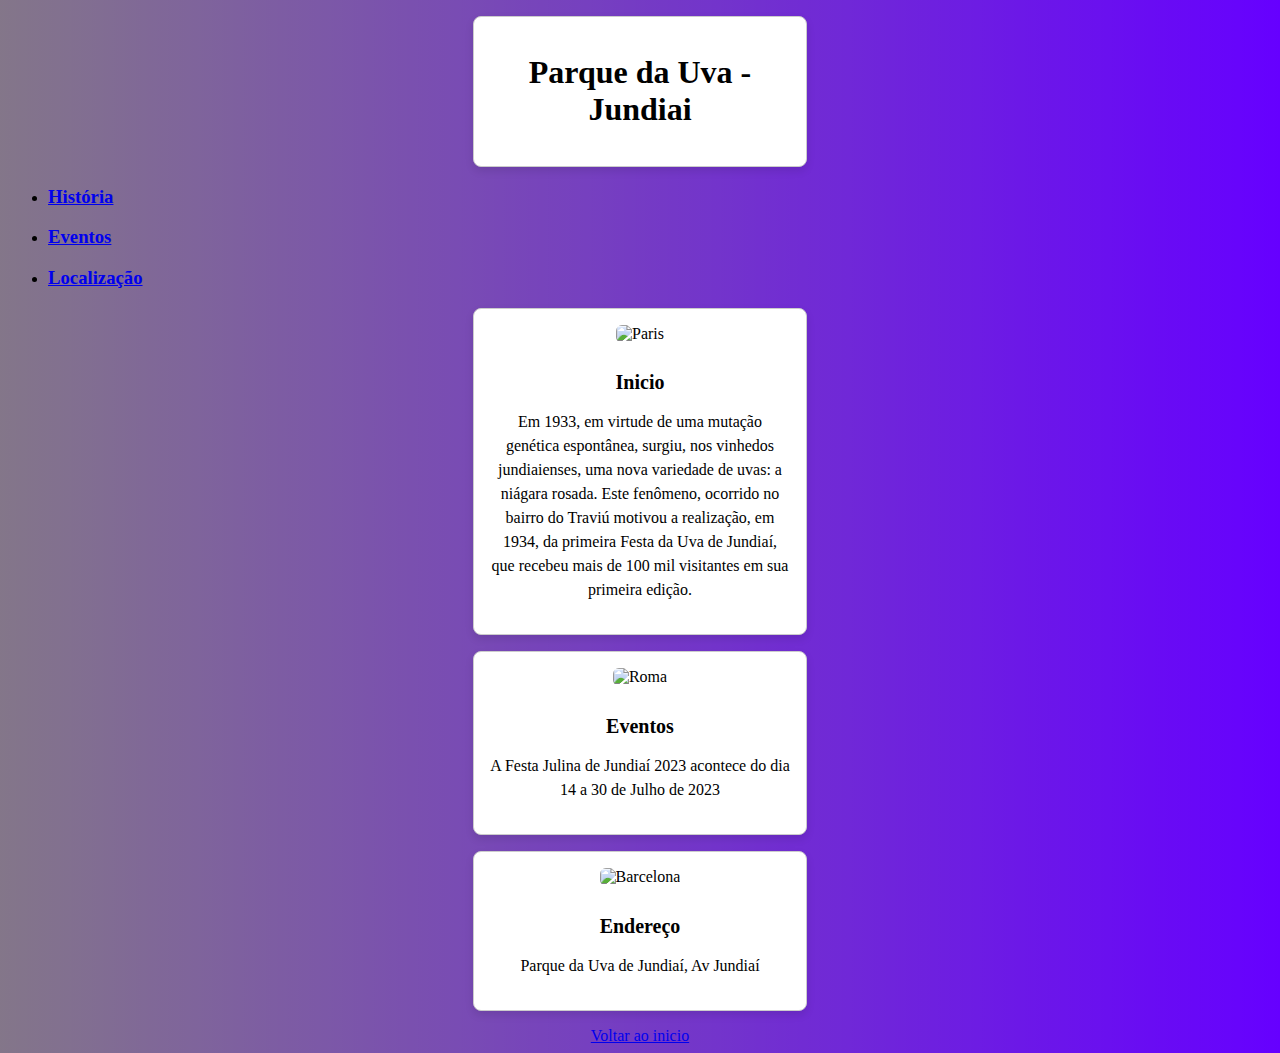
==== jundiai.html @ 75eec626 "Add files via upload" ====
<!DOCTYPE html>
<html lang="pt-br">
<head>
    <meta charset="UTF-8">
    <title>Guia da Europa</title>
    <style>
        /* Estilos para os cards, pode ser usado em uma arquivo a parte tambem */
        .card {
            border: 1px solid #ccc;
            border-radius: 8px;
            padding: 16px;
            margin: 16px;
            width: 300px;
            box-shadow: 0 4px 8px rgba(0, 0, 0, 0.1);
            background-color: #fff;
        }
        .card img {
            width: 100%;
            border-radius: 6px;
            margin-bottom: 12px;
        }
        .card h2 {
            font-size: 20px;
            margin-bottom: 8px;
        }
        .card p {
            font-size: 16px;
            line-height: 1.5;
        }
        body {
            background: rgb(25,0,36);
            background: linear-gradient(90deg, rgba(25,0,36,0.5354516806722689) 0%, rgba(102,0,255,1) 100%);
        }
    </style>
</head>
<body>
    
    <header>
        <center>
        <section id="init" class="card">
        <h1>Parque da Uva - Jundiai</h1>
        </section>
         </center>
        <nav>
            <ul>
                <li><h3><a href="#Historia">História</a></h3></li>
                <li><h3><a href="#Eventos">Eventos</a></h3></li>
                <li><h3><a href="#Local">Localização</a></h3></li>
                <!-- Adicione mais links conforme necessário -->
            </ul>
        </nav>
    </header>
    <center>
    <main>
        <section id="História" class="card">
            <img src="https://s2-g1.glbimg.com/eWOzENik7SwTALfCdLl0i3s4wHg=/0x0:1323x779/984x0/smart/filters:strip_icc()/i.s3.glbimg.com/v1/AUTH_59edd422c0c84a879bd37670ae4f538a/internal_photos/bs/2023/e/f/MpowFbRnC0DN9zdiwKcg/festa-da-uva-jundiai-2.jpg" alt="Paris">
            <h2>Inicio</h2>
            <p>Em 1933, em virtude de uma mutação genética espontânea, surgiu, nos vinhedos jundiaienses, uma nova variedade de uvas: a niágara rosada. Este fenômeno, ocorrido no bairro do Traviú motivou a realização, em 1934, da primeira Festa da Uva de Jundiaí, que recebeu mais de 100 mil visitantes em sua primeira edição.</p>
        </section>

        <section id="Eventos" class="card">
            <img src="https://jundiai.sp.gov.br/noticias/wp-content/uploads/sites/32/2023/01/52629736710_2433f01d4e_o.jpg" alt="Roma">
            <h2>Eventos </h2>
            <p> A Festa Julina de Jundiaí 2023 acontece do dia 14 a 30 de Julho de 2023</p>
        </section>

        <section id="#Local" class="card">
            <img src="https://encrypted-tbn0.gstatic.com/images?q=tbn:ANd9GcSY1gWeX4rbKM-FTo-fA4iWQKSy-PN0ma4x3Q&usqp=CAU" alt="Barcelona">
            <h2>Endereço</h2>
            <p>Parque da Uva de Jundiaí, Av Jundiaí</p>
        </section>
        <!-- Adicione mais seções para outros destinos -->
    </main>

    <footer>
        <li><a href="#init">Voltar ao inicio</a></li>
    </footer>
</body>
</html>
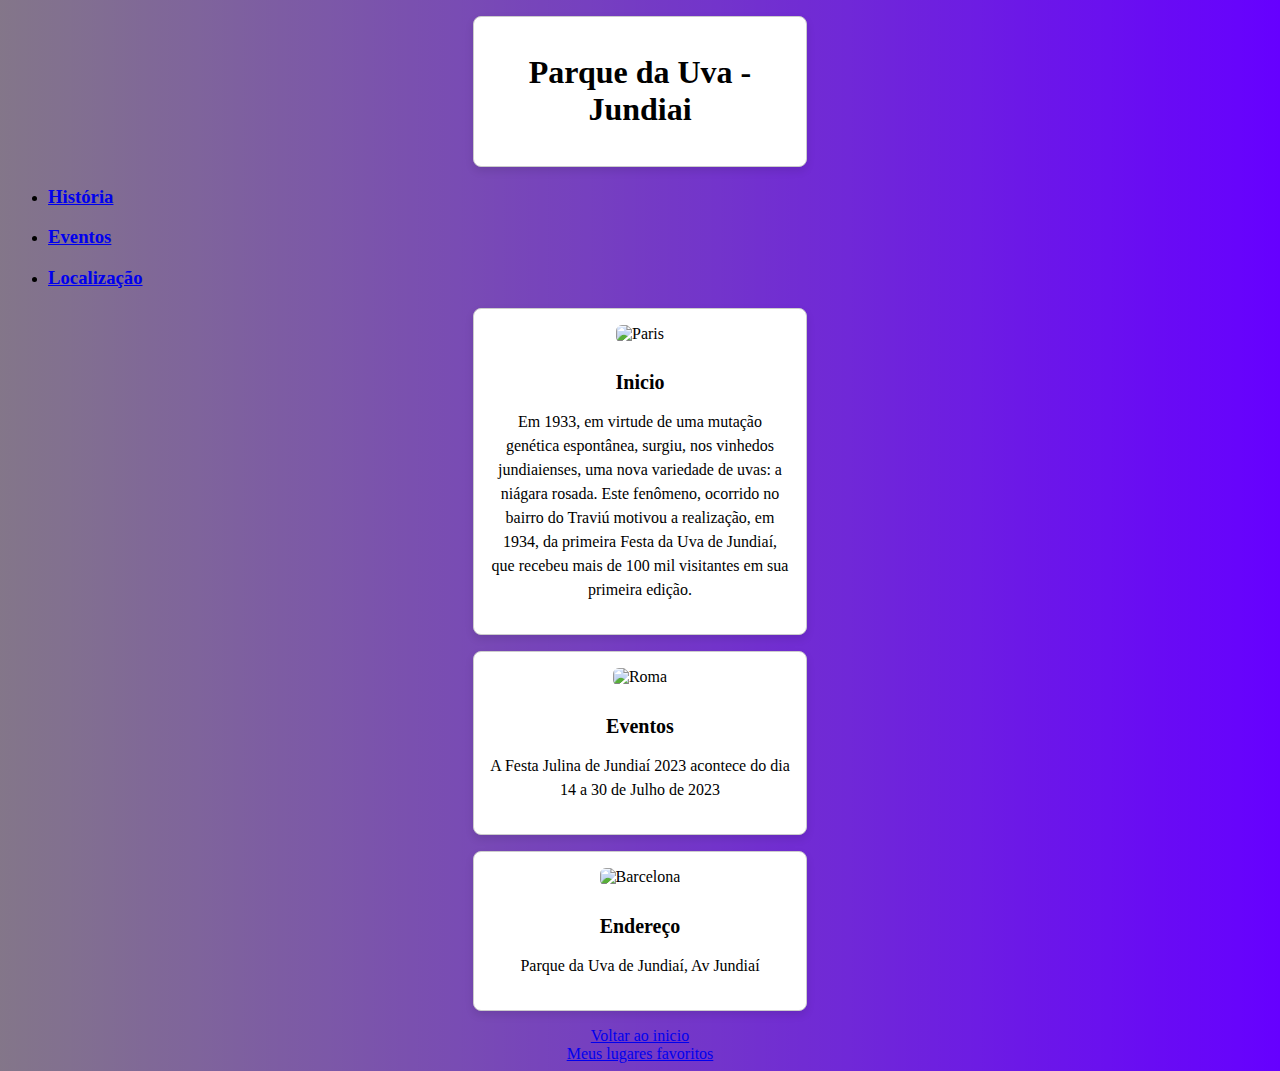
==== commit f8bc3106: "Update jundiai.html" ====
--- a/jundiai.html
+++ b/jundiai.html
@@ -3,7 +3,7 @@
 <html lang="pt-br">
 <head>
     <meta charset="UTF-8">
-    <title>Guia da Europa</title>
+    <title>Conheça o Parque da Uva</title>
     <style>
         /* Estilos para os cards, pode ser usado em uma arquivo a parte tambem */
         .card {
@@ -75,6 +75,7 @@
 
     <footer>
         <li><a href="#init">Voltar ao inicio</a></li>
+        <li><a href="LocaisFavoritos.html">Meus lugares favoritos</a></li>
     </footer>
 </body>
 </html>
